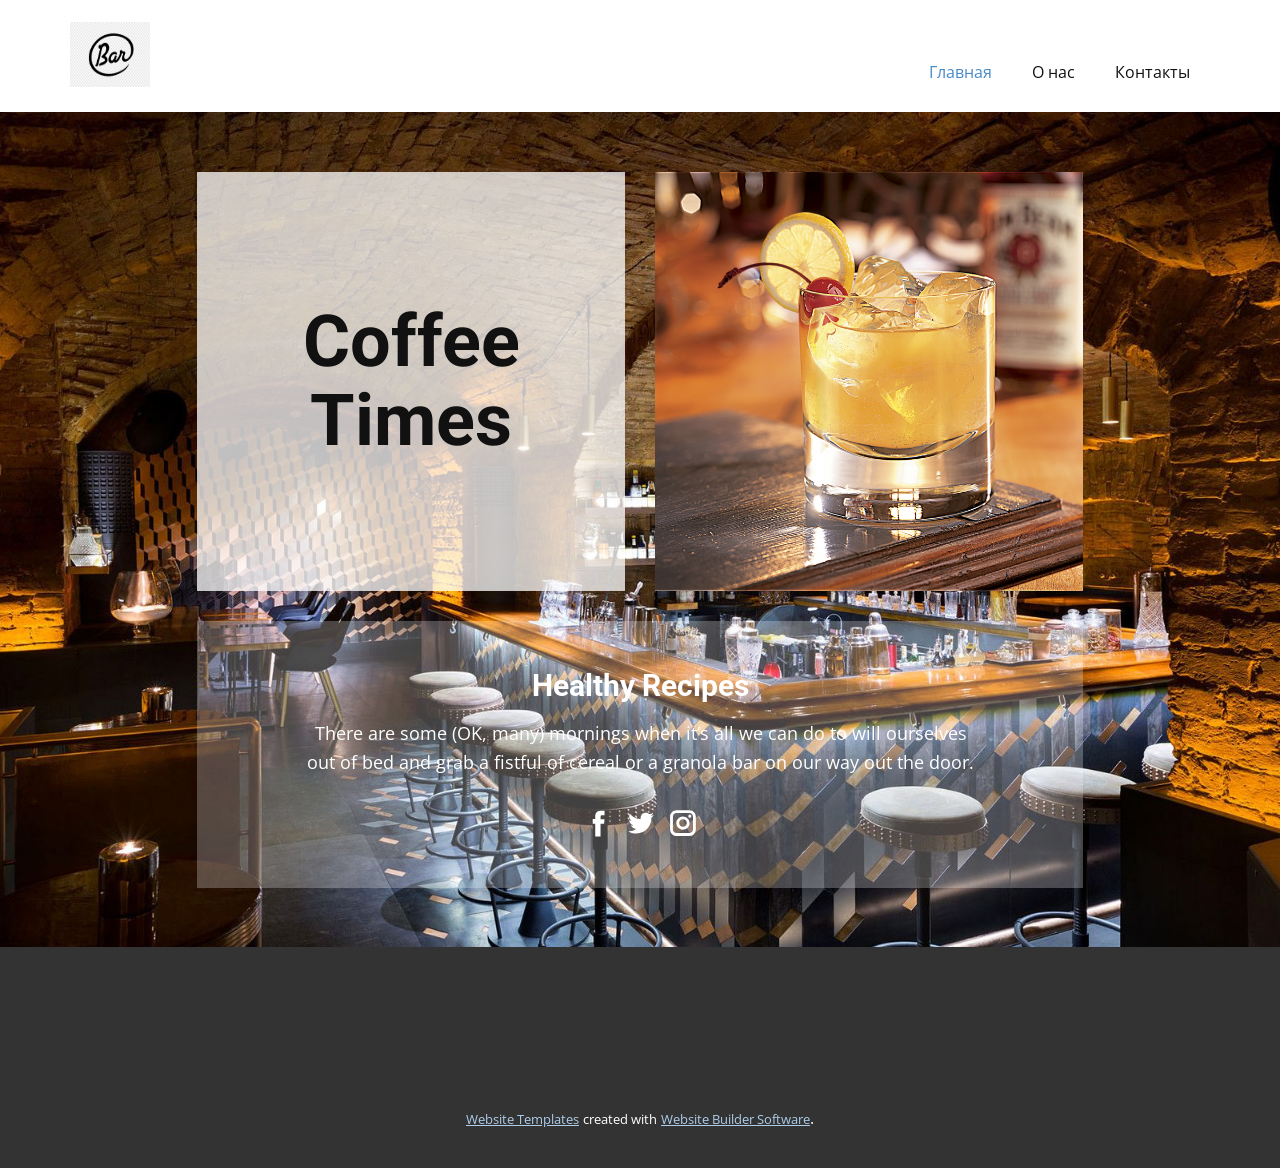
==== Главная.html @ fc721bdf "Add files via upload" ====
<!DOCTYPE html>
<html style="font-size: 16px;" lang="ru"><head>
    <meta name="viewport" content="width=device-width, initial-scale=1.0">
    <meta charset="utf-8">
    <meta name="keywords" content="Coffee Times, Healthy Recipes">
    <meta name="description" content="">
    <title>Главная</title>
    <link rel="stylesheet" href="nicepage.css" media="screen">
<link rel="stylesheet" href="Главная.css" media="screen">
    <script class="u-script" type="text/javascript" src="jquery.js" defer=""></script>
    <script class="u-script" type="text/javascript" src="nicepage.js" defer=""></script>
    <meta name="generator" content="Nicepage 5.13.1, nicepage.com">
    <link id="u-theme-google-font" rel="stylesheet" href="https://fonts.googleapis.com/css?family=Roboto:100,100i,300,300i,400,400i,500,500i,700,700i,900,900i|Open+Sans:300,300i,400,400i,500,500i,600,600i,700,700i,800,800i">
    
    
    <script type="application/ld+json">{
		"@context": "http://schema.org",
		"@type": "Organization",
		"name": "",
		"logo": "images/199094504-0.png"
}</script>
    <meta name="theme-color" content="#478ac9">
    <meta property="og:title" content="Главная">
    <meta property="og:type" content="website">
  <meta data-intl-tel-input-cdn-path="intlTelInput/"></head>
  <body class="u-body u-xl-mode" data-lang="ru"><header class="u-clearfix u-header u-header" id="sec-3483"><div class="u-clearfix u-sheet u-sheet-1">
        <a href="https://nicepage.com" class="u-image u-logo u-image-1" data-image-width="4617" data-image-height="3744">
          <img src="images/199094504-0.png" class="u-logo-image u-logo-image-1">
        </a>
        <nav class="u-menu u-menu-dropdown u-offcanvas u-menu-1">
          <div class="menu-collapse" style="font-size: 1rem; letter-spacing: 0px;">
            <a class="u-button-style u-custom-left-right-menu-spacing u-custom-padding-bottom u-custom-top-bottom-menu-spacing u-nav-link u-text-active-palette-1-base u-text-hover-palette-2-base" href="#">
              <svg class="u-svg-link" viewBox="0 0 24 24"><use xmlns:xlink="http://www.w3.org/1999/xlink" xlink:href="#menu-hamburger"></use></svg>
              <svg class="u-svg-content" version="1.1" id="menu-hamburger" viewBox="0 0 16 16" x="0px" y="0px" xmlns:xlink="http://www.w3.org/1999/xlink" xmlns="http://www.w3.org/2000/svg"><g><rect y="1" width="16" height="2"></rect><rect y="7" width="16" height="2"></rect><rect y="13" width="16" height="2"></rect>
</g></svg>
            </a>
          </div>
          <div class="u-nav-container">
            <ul class="u-nav u-unstyled u-nav-1"><li class="u-nav-item"><a class="u-button-style u-nav-link u-text-active-palette-1-base u-text-hover-palette-2-base" href="Главная.html" style="padding: 10px 20px;">Главная</a>
</li><li class="u-nav-item"><a class="u-button-style u-nav-link u-text-active-palette-1-base u-text-hover-palette-2-base" href="О-нас.html" style="padding: 10px 20px;">О нас</a>
</li><li class="u-nav-item"><a class="u-button-style u-nav-link u-text-active-palette-1-base u-text-hover-palette-2-base" href="Контакты.html" style="padding: 10px 20px;">Контакты</a>
</li></ul>
          </div>
          <div class="u-nav-container-collapse">
            <div class="u-black u-container-style u-inner-container-layout u-opacity u-opacity-95 u-sidenav">
              <div class="u-inner-container-layout u-sidenav-overflow">
                <div class="u-menu-close"></div>
                <ul class="u-align-center u-nav u-popupmenu-items u-unstyled u-nav-2"><li class="u-nav-item"><a class="u-button-style u-nav-link" href="Главная.html">Главная</a>
</li><li class="u-nav-item"><a class="u-button-style u-nav-link" href="О-нас.html">О нас</a>
</li><li class="u-nav-item"><a class="u-button-style u-nav-link" href="Контакты.html">Контакты</a>
</li></ul>
              </div>
            </div>
            <div class="u-black u-menu-overlay u-opacity u-opacity-70"></div>
          </div>
        </nav>
      </div></header>
    <section class="u-align-center u-clearfix u-image u-section-1" id="carousel_4500">
      <div class="u-clearfix u-sheet u-valign-middle u-sheet-1">
        <div class="u-clearfix u-gutter-30 u-layout-wrap u-layout-wrap-1">
          <div class="u-gutter-0 u-layout">
            <div class="u-layout-col">
              <div class="u-size-30">
                <div class="u-layout-row">
                  <div class="u-container-style u-layout-cell u-left-cell u-opacity u-opacity-75 u-right-cell u-size-30 u-white u-layout-cell-1">
                    <div class="u-container-layout u-valign-middle u-container-layout-1">
                      <h2 class="u-align-center u-text u-text-1">Coffee Times</h2>
                    </div>
                  </div>
                  <div class="u-container-style u-image u-layout-cell u-size-30 u-image-1" data-image-width="501" data-image-height="750">
                    <div class="u-container-layout u-container-layout-2"></div>
                  </div>
                </div>
              </div>
              <div class="u-size-30">
                <div class="u-layout-row">
                  <div class="u-align-center-lg u-align-center-md u-align-center-sm u-align-center-xs u-container-style u-layout-cell u-left-cell u-opacity u-opacity-25 u-right-cell u-size-60 u-white u-layout-cell-3">
                    <div class="u-container-layout u-valign-middle u-container-layout-3">
                      <h2 class="u-align-center-xl u-text u-text-body-alt-color u-text-2">Healthy Recipes</h2>
                      <p class="u-align-center-xl u-text u-text-body-alt-color u-text-3">There are some (OK, many) mornings when it’s all we can do to will ourselves out of bed and grab a fistful of cereal or a granola bar on our way out the door.</p>
                      <div class="u-social-icons u-spacing-10 u-social-icons-1">
                        <a class="u-social-url" target="_blank" href=""><span class="u-icon u-icon-circle u-social-facebook u-social-icon u-text-white u-icon-1"><svg class="u-svg-link" preserveAspectRatio="xMidYMin slice" viewBox="0 0 112 112" style=""><use xmlns:xlink="http://www.w3.org/1999/xlink" xlink:href="#svg-989c"></use></svg><svg x="0px" y="0px" viewBox="0 0 112 112" id="svg-989c" class="u-svg-content"><path d="M75.5,28.8H65.4c-1.5,0-4,0.9-4,4.3v9.4h13.9l-1.5,15.8H61.4v45.1H42.8V58.3h-8.8V42.4h8.8V32.2 c0-7.4,3.4-18.8,18.8-18.8h13.8v15.4H75.5z"></path></svg></span>
                        </a>
                        <a class="u-social-url" target="_blank" href=""><span class="u-icon u-icon-circle u-social-icon u-social-twitter u-text-white u-icon-2"><svg class="u-svg-link" preserveAspectRatio="xMidYMin slice" viewBox="0 0 112 112" style=""><use xmlns:xlink="http://www.w3.org/1999/xlink" xlink:href="#svg-8198"></use></svg><svg x="0px" y="0px" viewBox="0 0 112 112" id="svg-8198" class="u-svg-content"><path d="M92.2,38.2c0,0.8,0,1.6,0,2.3c0,24.3-18.6,52.4-52.6,52.4c-10.6,0.1-20.2-2.9-28.5-8.2 c1.4,0.2,2.9,0.2,4.4,0.2c8.7,0,16.7-2.9,23-7.9c-8.1-0.2-14.9-5.5-17.3-12.8c1.1,0.2,2.4,0.2,3.4,0.2c1.6,0,3.3-0.2,4.8-0.7 c-8.4-1.6-14.9-9.2-14.9-18c0-0.2,0-0.2,0-0.2c2.5,1.4,5.4,2.2,8.4,2.3c-5-3.3-8.3-8.9-8.3-15.4c0-3.4,1-6.5,2.5-9.2 c9.1,11.1,22.7,18.5,38,19.2c-0.2-1.4-0.4-2.8-0.4-4.3c0.1-10,8.3-18.2,18.5-18.2c5.4,0,10.1,2.2,13.5,5.7c4.3-0.8,8.1-2.3,11.7-4.5 c-1.4,4.3-4.3,7.9-8.1,10.1c3.7-0.4,7.3-1.4,10.6-2.9C98.9,32.3,95.7,35.5,92.2,38.2z"></path></svg></span>
                        </a>
                        <a class="u-social-url" target="_blank" href=""><span class="u-icon u-icon-circle u-social-icon u-social-instagram u-text-white u-icon-3"><svg class="u-svg-link" preserveAspectRatio="xMidYMin slice" viewBox="0 0 112 112" style=""><use xmlns:xlink="http://www.w3.org/1999/xlink" xlink:href="#svg-5585"></use></svg><svg x="0px" y="0px" viewBox="0 0 112 112" id="svg-5585" class="u-svg-content"><path d="M55.9,32.9c-12.8,0-23.2,10.4-23.2,23.2s10.4,23.2,23.2,23.2s23.2-10.4,23.2-23.2S68.7,32.9,55.9,32.9z M55.9,69.4c-7.4,0-13.3-6-13.3-13.3c-0.1-7.4,6-13.3,13.3-13.3s13.3,6,13.3,13.3C69.3,63.5,63.3,69.4,55.9,69.4z"></path><path d="M79.7,26.8c-3,0-5.4,2.5-5.4,5.4s2.5,5.4,5.4,5.4c3,0,5.4-2.5,5.4-5.4S82.7,26.8,79.7,26.8z"></path><path d="M78.2,11H33.5C21,11,10.8,21.3,10.8,33.7v44.7c0,12.6,10.2,22.8,22.7,22.8h44.7c12.6,0,22.7-10.2,22.7-22.7 V33.7C100.8,21.1,90.6,11,78.2,11z M91,78.4c0,7.1-5.8,12.8-12.8,12.8H33.5c-7.1,0-12.8-5.8-12.8-12.8V33.7 c0-7.1,5.8-12.8,12.8-12.8h44.7c7.1,0,12.8,5.8,12.8,12.8V78.4z"></path></svg></span>
                        </a>
                      </div>
                    </div>
                  </div>
                </div>
              </div>
            </div>
          </div>
        </div>
      </div>
    </section>
    
    
    <footer class="u-align-center u-clearfix u-footer u-grey-80 u-footer" id="sec-0351"><div class="u-clearfix u-sheet u-sheet-1"></div></footer>
    <section class="u-backlink u-clearfix u-grey-80">
      <a class="u-link" href="https://nicepage.com/website-templates" target="_blank">
        <span>Website Templates</span>
      </a>
      <p class="u-text">
        <span>created with</span>
      </p>
      <a class="u-link" href="" target="_blank">
        <span>Website Builder Software</span>
      </a>. 
    </section>
  
</body></html>
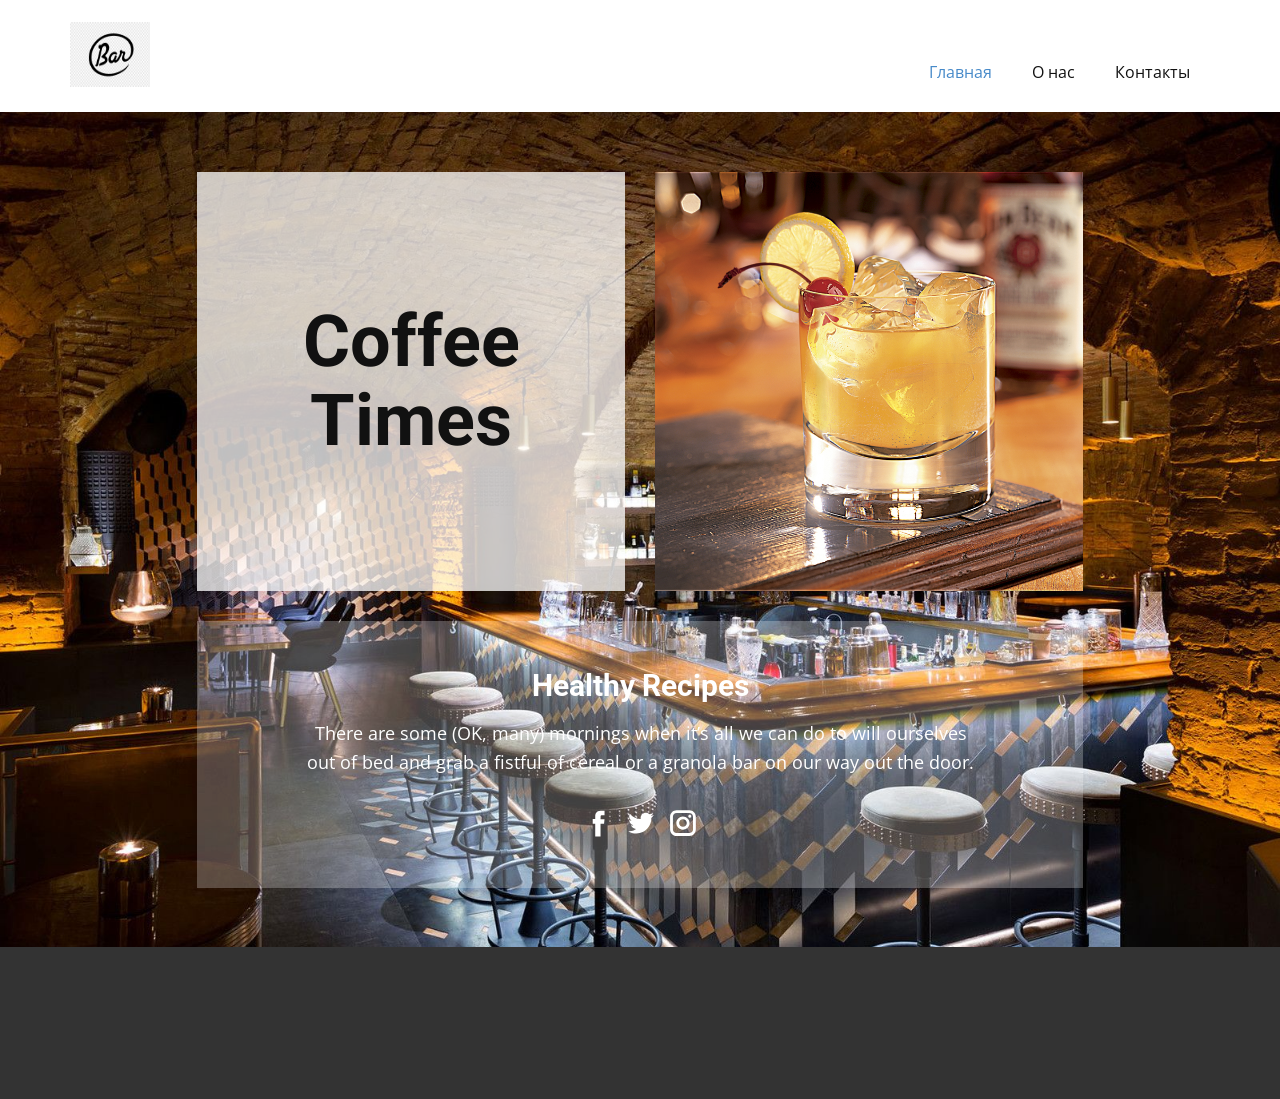
==== commit 1904f98f: "Update Главная.html" ====
--- a/Главная.html
+++ b/Главная.html
@@ -37,8 +37,8 @@
           </div>
           <div class="u-nav-container">
             <ul class="u-nav u-unstyled u-nav-1"><li class="u-nav-item"><a class="u-button-style u-nav-link u-text-active-palette-1-base u-text-hover-palette-2-base" href="Главная.html" style="padding: 10px 20px;">Главная</a>
-</li><li class="u-nav-item"><a class="u-button-style u-nav-link u-text-active-palette-1-base u-text-hover-palette-2-base" href="О-нас.html" style="padding: 10px 20px;">О нас</a>
-</li><li class="u-nav-item"><a class="u-button-style u-nav-link u-text-active-palette-1-base u-text-hover-palette-2-base" href="Контакты.html" style="padding: 10px 20px;">Контакты</a>
+</li><li class="u-nav-item"><a class="u-button-style u-nav-link u-text-active-palette-1-base u-text-hover-palette-2-base" href="Главаня.html" style="padding: 10px 20px;">О нас</a>
+</li><li class="u-nav-item"><a class="u-button-style u-nav-link u-text-active-palette-1-base u-text-hover-palette-2-base" href="Главаня.html" style="padding: 10px 20px;">Контакты</a>
 </li></ul>
           </div>
           <div class="u-nav-container-collapse">
@@ -46,8 +46,8 @@
               <div class="u-inner-container-layout u-sidenav-overflow">
                 <div class="u-menu-close"></div>
                 <ul class="u-align-center u-nav u-popupmenu-items u-unstyled u-nav-2"><li class="u-nav-item"><a class="u-button-style u-nav-link" href="Главная.html">Главная</a>
-</li><li class="u-nav-item"><a class="u-button-style u-nav-link" href="О-нас.html">О нас</a>
-</li><li class="u-nav-item"><a class="u-button-style u-nav-link" href="Контакты.html">Контакты</a>
+</li><li class="u-nav-item"><a class="u-button-style u-nav-link" href="Главаня.html">О нас</a>
+</li><li class="u-nav-item"><a class="u-button-style u-nav-link" href="Главаня.html">Контакты</a>
 </li></ul>
               </div>
             </div>
@@ -99,15 +99,6 @@
     
     <footer class="u-align-center u-clearfix u-footer u-grey-80 u-footer" id="sec-0351"><div class="u-clearfix u-sheet u-sheet-1"></div></footer>
     <section class="u-backlink u-clearfix u-grey-80">
-      <a class="u-link" href="https://nicepage.com/website-templates" target="_blank">
-        <span>Website Templates</span>
-      </a>
-      <p class="u-text">
-        <span>created with</span>
-      </p>
-      <a class="u-link" href="" target="_blank">
-        <span>Website Builder Software</span>
-      </a>. 
     </section>
   
-</body></html>+</body></html>
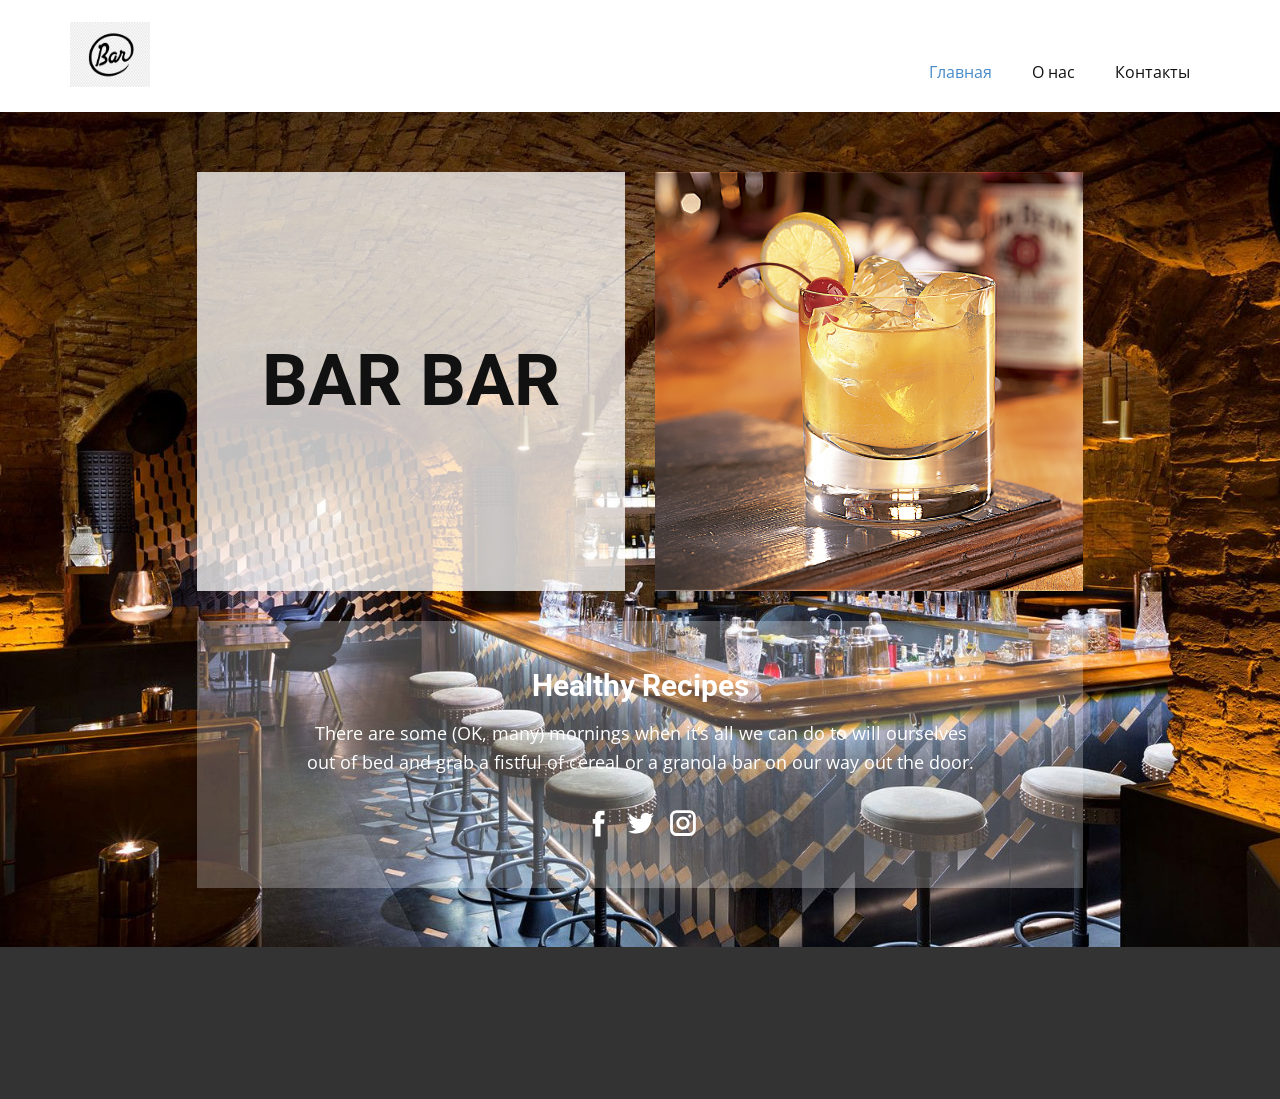
==== commit 6992458c: "Update Главная.html" ====
--- a/Главная.html
+++ b/Главная.html
@@ -64,7 +64,7 @@
                 <div class="u-layout-row">
                   <div class="u-container-style u-layout-cell u-left-cell u-opacity u-opacity-75 u-right-cell u-size-30 u-white u-layout-cell-1">
                     <div class="u-container-layout u-valign-middle u-container-layout-1">
-                      <h2 class="u-align-center u-text u-text-1">Coffee Times</h2>
+                      <h2 class="u-align-center u-text u-text-1">BAR BAR</h2>
                     </div>
                   </div>
                   <div class="u-container-style u-image u-layout-cell u-size-30 u-image-1" data-image-width="501" data-image-height="750">
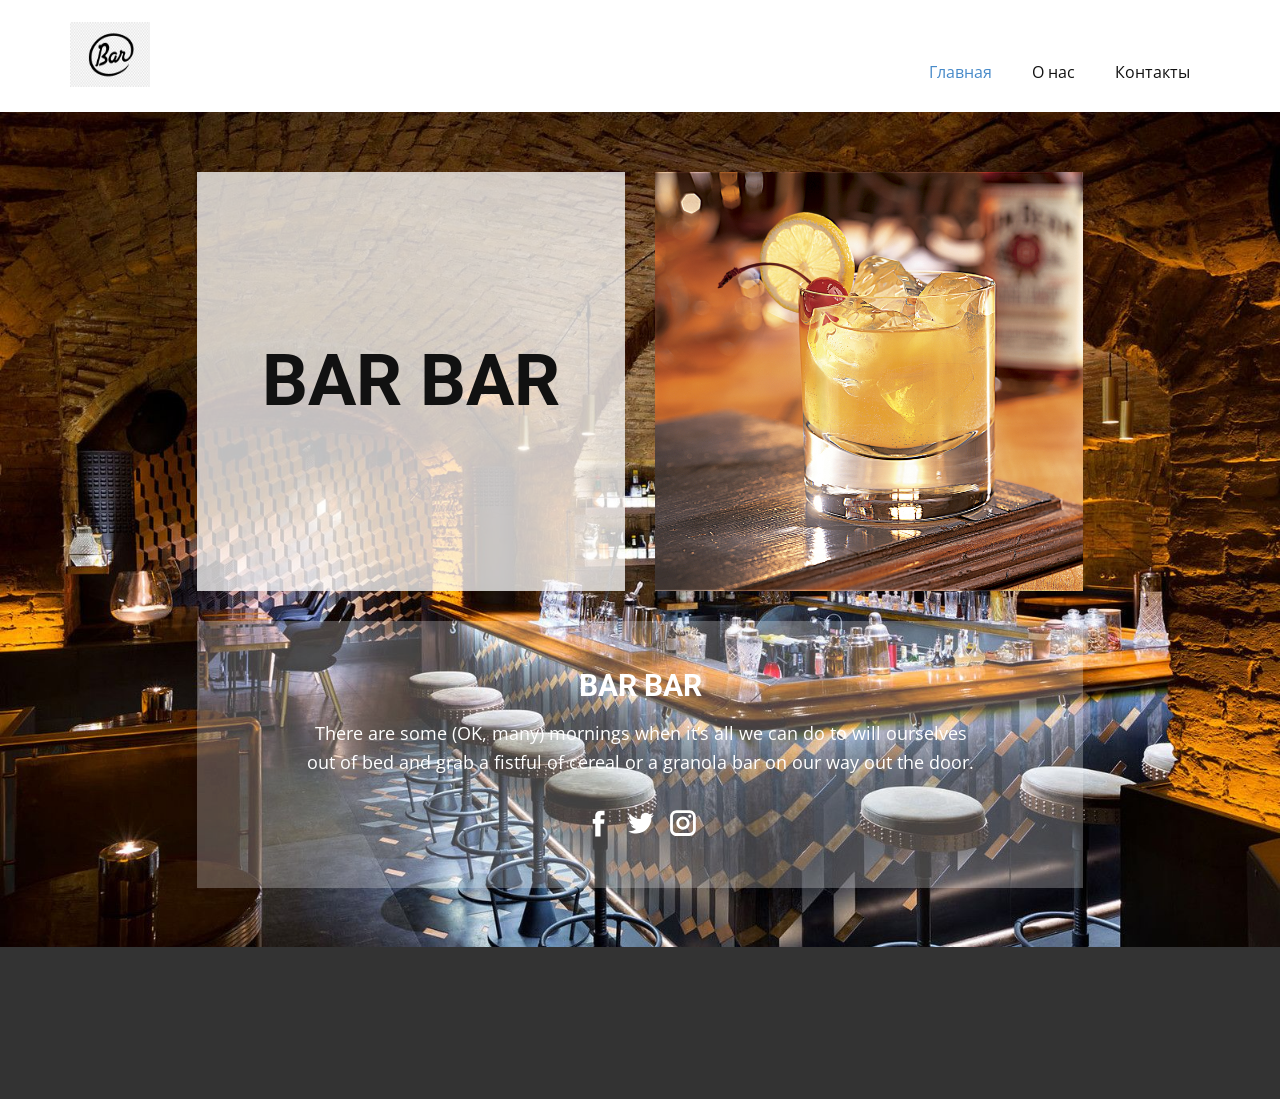
==== commit 2f5f1759: "Update Главная.html" ====
--- a/Главная.html
+++ b/Главная.html
@@ -76,7 +76,7 @@
                 <div class="u-layout-row">
                   <div class="u-align-center-lg u-align-center-md u-align-center-sm u-align-center-xs u-container-style u-layout-cell u-left-cell u-opacity u-opacity-25 u-right-cell u-size-60 u-white u-layout-cell-3">
                     <div class="u-container-layout u-valign-middle u-container-layout-3">
-                      <h2 class="u-align-center-xl u-text u-text-body-alt-color u-text-2">Healthy Recipes</h2>
+                      <h2 class="u-align-center-xl u-text u-text-body-alt-color u-text-2">BAR BAR</h2>
                       <p class="u-align-center-xl u-text u-text-body-alt-color u-text-3">There are some (OK, many) mornings when it’s all we can do to will ourselves out of bed and grab a fistful of cereal or a granola bar on our way out the door.</p>
                       <div class="u-social-icons u-spacing-10 u-social-icons-1">
                         <a class="u-social-url" target="_blank" href=""><span class="u-icon u-icon-circle u-social-facebook u-social-icon u-text-white u-icon-1"><svg class="u-svg-link" preserveAspectRatio="xMidYMin slice" viewBox="0 0 112 112" style=""><use xmlns:xlink="http://www.w3.org/1999/xlink" xlink:href="#svg-989c"></use></svg><svg x="0px" y="0px" viewBox="0 0 112 112" id="svg-989c" class="u-svg-content"><path d="M75.5,28.8H65.4c-1.5,0-4,0.9-4,4.3v9.4h13.9l-1.5,15.8H61.4v45.1H42.8V58.3h-8.8V42.4h8.8V32.2 c0-7.4,3.4-18.8,18.8-18.8h13.8v15.4H75.5z"></path></svg></span>
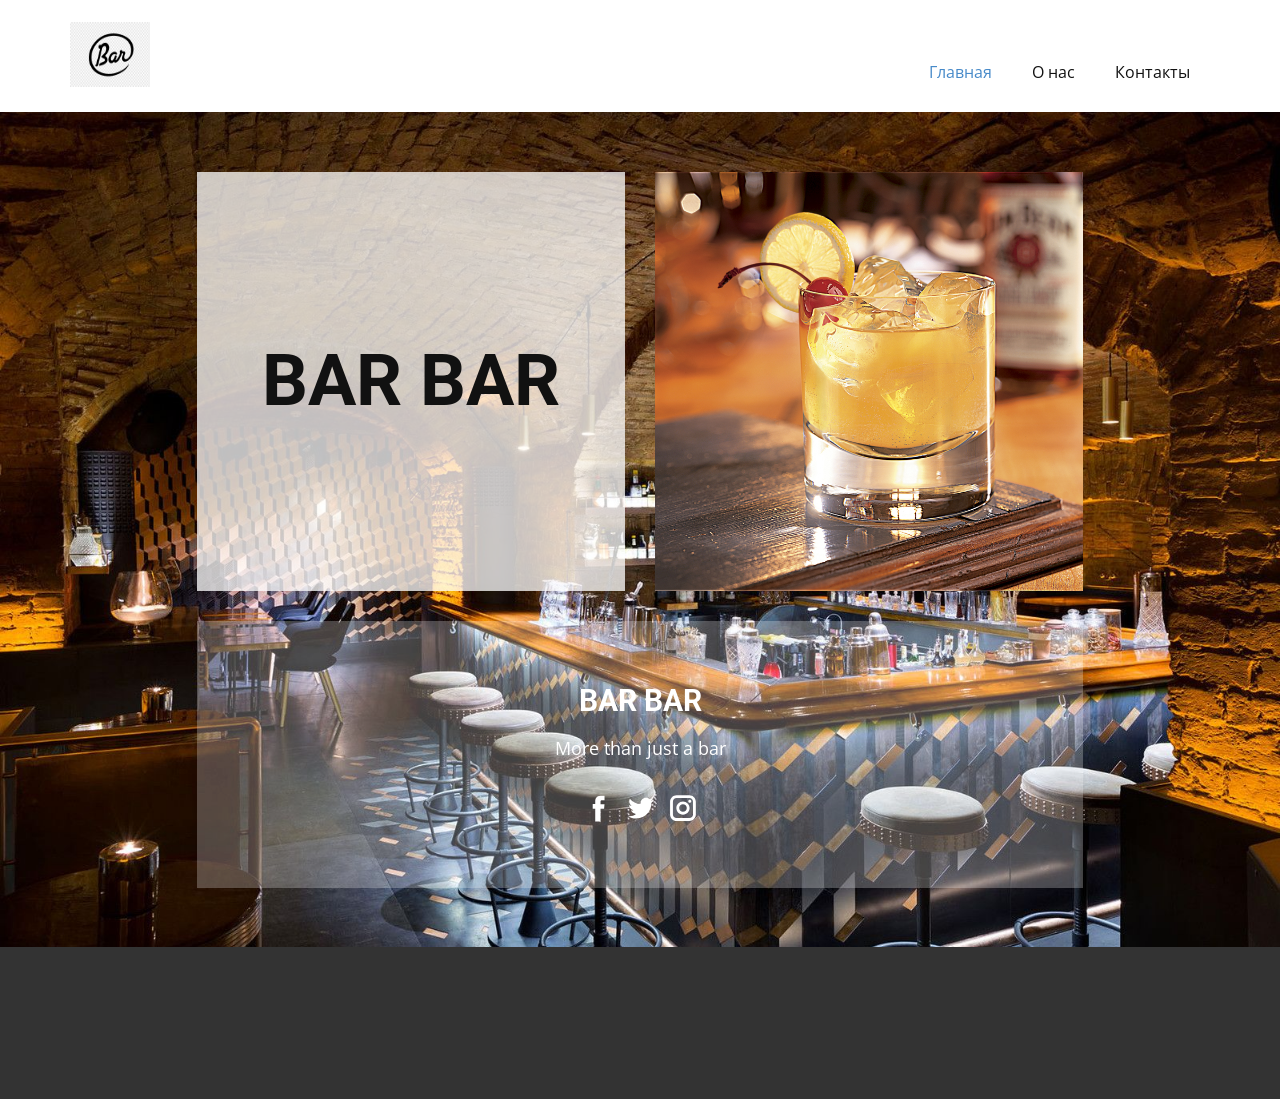
==== commit 67a64f0f: "Update Главная.html" ====
--- a/Главная.html
+++ b/Главная.html
@@ -77,7 +77,7 @@
                   <div class="u-align-center-lg u-align-center-md u-align-center-sm u-align-center-xs u-container-style u-layout-cell u-left-cell u-opacity u-opacity-25 u-right-cell u-size-60 u-white u-layout-cell-3">
                     <div class="u-container-layout u-valign-middle u-container-layout-3">
                       <h2 class="u-align-center-xl u-text u-text-body-alt-color u-text-2">BAR BAR</h2>
-                      <p class="u-align-center-xl u-text u-text-body-alt-color u-text-3">There are some (OK, many) mornings when it’s all we can do to will ourselves out of bed and grab a fistful of cereal or a granola bar on our way out the door.</p>
+                      <p class="u-align-center-xl u-text u-text-body-alt-color u-text-3">More than just a bar</p>
                       <div class="u-social-icons u-spacing-10 u-social-icons-1">
                         <a class="u-social-url" target="_blank" href=""><span class="u-icon u-icon-circle u-social-facebook u-social-icon u-text-white u-icon-1"><svg class="u-svg-link" preserveAspectRatio="xMidYMin slice" viewBox="0 0 112 112" style=""><use xmlns:xlink="http://www.w3.org/1999/xlink" xlink:href="#svg-989c"></use></svg><svg x="0px" y="0px" viewBox="0 0 112 112" id="svg-989c" class="u-svg-content"><path d="M75.5,28.8H65.4c-1.5,0-4,0.9-4,4.3v9.4h13.9l-1.5,15.8H61.4v45.1H42.8V58.3h-8.8V42.4h8.8V32.2 c0-7.4,3.4-18.8,18.8-18.8h13.8v15.4H75.5z"></path></svg></span>
                         </a>
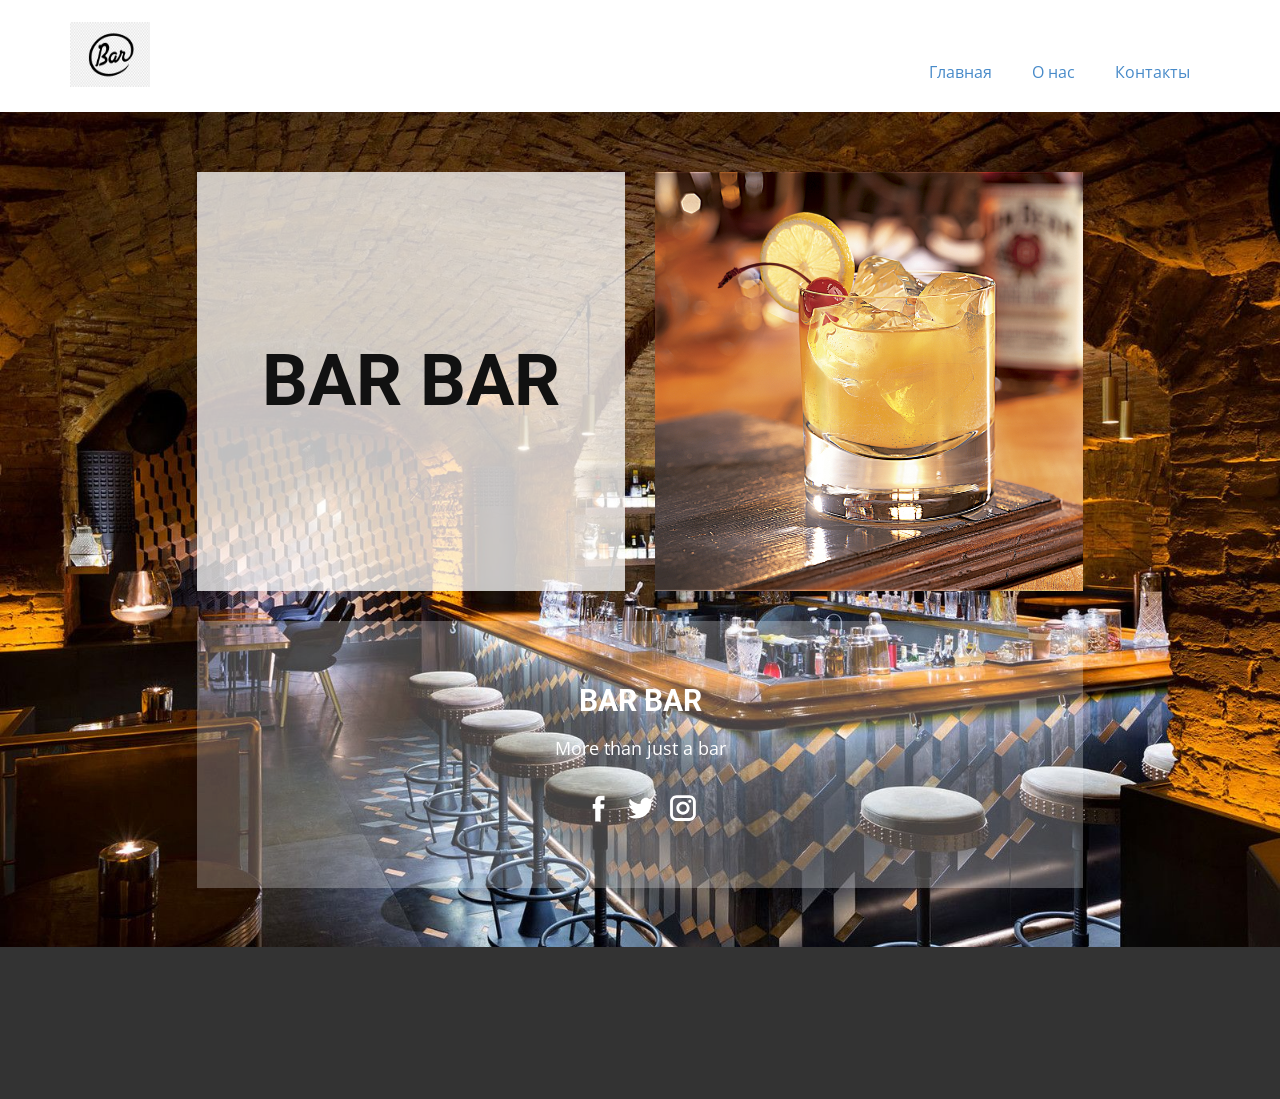
==== commit 67ce1d49: "Update Главная.html" ====
--- a/Главная.html
+++ b/Главная.html
@@ -37,8 +37,8 @@
           </div>
           <div class="u-nav-container">
             <ul class="u-nav u-unstyled u-nav-1"><li class="u-nav-item"><a class="u-button-style u-nav-link u-text-active-palette-1-base u-text-hover-palette-2-base" href="Главная.html" style="padding: 10px 20px;">Главная</a>
-</li><li class="u-nav-item"><a class="u-button-style u-nav-link u-text-active-palette-1-base u-text-hover-palette-2-base" href="Главаня.html" style="padding: 10px 20px;">О нас</a>
-</li><li class="u-nav-item"><a class="u-button-style u-nav-link u-text-active-palette-1-base u-text-hover-palette-2-base" href="Главаня.html" style="padding: 10px 20px;">Контакты</a>
+</li><li class="u-nav-item"><a class="u-button-style u-nav-link u-text-active-palette-1-base u-text-hover-palette-2-base" href="Главная.html" style="padding: 10px 20px;">О нас</a>
+</li><li class="u-nav-item"><a class="u-button-style u-nav-link u-text-active-palette-1-base u-text-hover-palette-2-base" href="Главная.html" style="padding: 10px 20px;">Контакты</a>
 </li></ul>
           </div>
           <div class="u-nav-container-collapse">
@@ -46,8 +46,8 @@
               <div class="u-inner-container-layout u-sidenav-overflow">
                 <div class="u-menu-close"></div>
                 <ul class="u-align-center u-nav u-popupmenu-items u-unstyled u-nav-2"><li class="u-nav-item"><a class="u-button-style u-nav-link" href="Главная.html">Главная</a>
-</li><li class="u-nav-item"><a class="u-button-style u-nav-link" href="Главаня.html">О нас</a>
-</li><li class="u-nav-item"><a class="u-button-style u-nav-link" href="Главаня.html">Контакты</a>
+</li><li class="u-nav-item"><a class="u-button-style u-nav-link" href="Главная.html">О нас</a>
+</li><li class="u-nav-item"><a class="u-button-style u-nav-link" href="Главная.html">Контакты</a>
 </li></ul>
               </div>
             </div>
